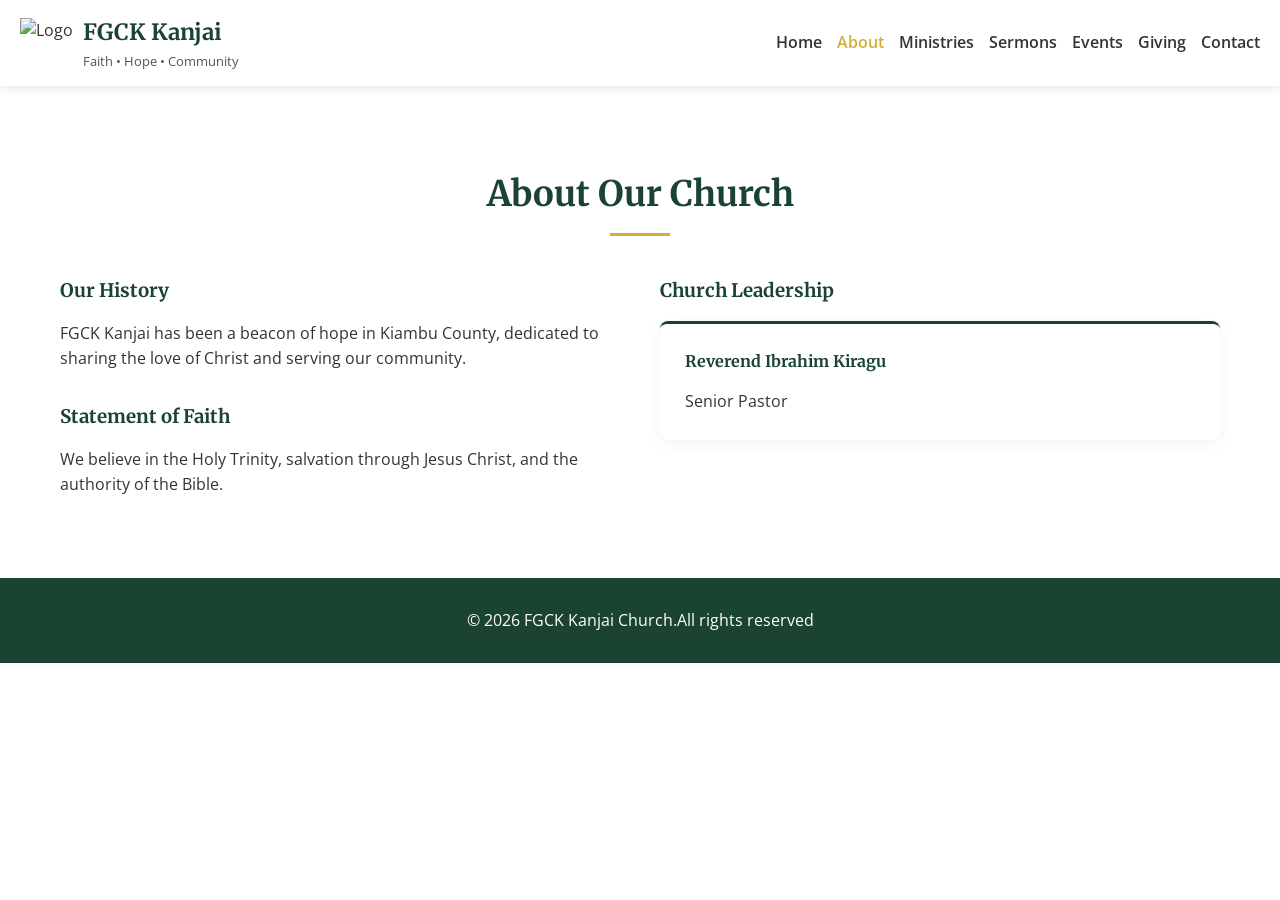
==== about.html @ 078d3435 "Add files via upload Initial upload of FGCK Kanjai Church website" ====
<!DOCTYPE html>
<html lang="en">
<head>
    <meta charset="UTF-8">
    <meta name="viewport" content="width=device-width, initial-scale=1.0">
    <title>About Us | FGCK Kanjai</title>
    <link rel="icon" type="image/png" href="image/logo.png">
    <link href="https://fonts.googleapis.com/css2?family=Merriweather:wght@400;700&family=Open+Sans:wght@400;600&display=swap" rel="stylesheet">
    <link rel="stylesheet" href="style.css">
</head>
<body>
    <header class="site-header">
        <div class="logo">
            <img src="/IMAGES/FGCK.png" alt="Logo" class="logo-img">
            <div><h1>FGCK Kanjai</h1><p>Faith • Hope • Community</p></div>
        </div>
        <button class="mobile-menu-btn">☰</button>
        <nav class="main-nav">
            <ul>
                <li><a href="index.html">Home</a></li>
                <li><a href="about.html" class="active">About</a></li>
                <li><a href="ministries.html">Ministries</a></li>
                <li><a href="sermons.html">Sermons</a></li>
                <li><a href="events.html">Events</a></li>
                <li><a href="giving.html">Giving</a></li>
                <li><a href="contact.html">Contact</a></li>
            </ul>
        </nav>
    </header>
    <section class="section">
        <div class="container">
            <h2 class="section-title">About Our Church</h2>
            <div class="grid-2-col">
                <div>
                    <h3>Our History</h3>
                    <p>FGCK Kanjai has been a beacon of hope in Kiambu County, dedicated to sharing the love of Christ and serving our community.</p>
                    <h3 style="margin-top: 30px;">Statement of Faith</h3>
                    <p>We believe in the Holy Trinity, salvation through Jesus Christ, and the authority of the Bible.</p>
                </div>
                <div>
                    <h3>Church Leadership</h3>
                    <div class="card">
                        <h4>Reverend Ibrahim Kiragu</h4>
                        <p>Senior Pastor</p>
                    </div>
                </div>
            </div>
        </div>
    </section>
    <footer class="site-footer"><div class="container"><p>&copy; 2026 FGCK Kanjai Church.All rights reserved</p></div></footer>
    <script src="script.js"></script>
</body>
</html>
---- style.css ----
:root {
    --primary-green: #1b4332; --primary-hover: #081c15; --accent-gold: #d4af37;
    --text-dark: #333; --text-light: #555; --bg-light: #f9f9f9; --white: #fff;
    --font-heading: 'Merriweather', serif; --font-body: 'Open Sans', sans-serif;
}
* { margin: 0; padding: 0; box-sizing: border-box; }
body { font-family: var(--font-body); color: var(--text-dark); line-height: 1.6; }
.container { max-width: 1200px; margin: 0 auto; padding: 0 20px; }
h1, h2, h3, h4 { font-family: var(--font-heading); color: var(--primary-green); margin-bottom: 15px; }
.section-title { text-align: center; font-size: 2.2rem; margin-bottom: 40px; }
.section-title::after { content: ''; display: block; width: 60px; height: 3px; background-color: var(--accent-gold); margin: 10px auto 0; }
.btn { display: inline-block; padding: 12px 24px; border-radius: 4px; text-decoration: none; font-weight: 600; cursor: pointer; border: none; transition: 0.3s; text-align: center;}
.btn-primary { background: var(--primary-green); color: var(--white); }
.btn-primary:hover { background: var(--primary-hover); }
.btn-secondary { background: transparent; color: var(--primary-green); border: 2px solid var(--primary-green); }
.btn-secondary:hover { background: var(--primary-green); color: var(--white); }
.site-header { background: var(--white); box-shadow: 0 2px 10px rgba(0,0,0,0.1); position: sticky; top: 0; z-index: 1000; display: flex; justify-content: space-between; align-items: center; padding: 15px 20px; }
.logo { display: flex; align-items: center; gap: 10px; }
.logo-img { height: 50px; width: auto; }
.logo h1 { font-size: 1.4rem; margin: 0; }
.logo p { font-size: 0.8rem; color: var(--text-light); margin: 0; }
.main-nav ul { list-style: none; display: flex; gap: 15px; }
.main-nav a { text-decoration: none; color: var(--text-dark); font-weight: 600; transition: 0.3s; }
.main-nav a:hover, .main-nav a.active { color: var(--accent-gold); }
.mobile-menu-btn { display: none; background: none; border: none; font-size: 1.5rem; cursor: pointer; }

/* HOMEPAGE WORSHIP PHOTO */
.hero { 
    /* Added image/ to the path */
    background: linear-gradient(rgba(27, 67, 50, 0.75), rgba(27, 67, 50, 0.75)), url('image/worship.jpg') center/cover; 
    color: var(--white); text-align: center; padding: 150px 20px; 
}
.hero h1 { color: var(--white); font-size: 3rem; margin-bottom: 20px; }
.hero-buttons { display: flex; justify-content: center; gap: 15px; margin-top: 20px; }
.section { padding: 80px 0; }
.bg-light { background-color: var(--bg-light); }
.grid-2-col { display: grid; grid-template-columns: 1fr 1fr; gap: 40px; }
.grid-3-col { display: grid; grid-template-columns: repeat(auto-fit, minmax(250px, 1fr)); gap: 30px; }
.card { background: var(--white); padding: 25px; border-radius: 8px; box-shadow: 0 4px 15px rgba(0,0,0,0.05); border-top: 3px solid var(--primary-green); margin-bottom: 20px; }
.reverend-img { width: 100%; max-width: 350px; border-radius: 12px; box-shadow: 0 10px 20px rgba(0,0,0,0.15); display: block; margin: 0 auto; }
.welcome-text p { font-size: 1.1rem; line-height: 1.8; margin-bottom: 15px; color: var(--text-light); }
.reverend-signature { font-family: var(--font-heading); font-size: 1.2rem; color: var(--primary-green); font-weight: bold; margin-top: 20px; }
.placeholder-box { background: #fff3cd; border-left: 4px solid var(--accent-gold); padding: 20px; border-radius: 4px; margin-top: 15px; }

/* SERMONS */
.featured-sermon { display: grid; grid-template-columns: 1fr 1fr; gap: 30px; background: var(--white); padding: 20px; border-radius: 12px; box-shadow: 0 10px 30px rgba(0,0,0,0.08); }
.video-container { position: relative; padding-bottom: 56.25%; height: 0; border-radius: 8px; overflow: hidden; }
.video-container iframe { position: absolute; top: 0; left: 0; width: 100%; height: 100%; border: none; }
.sermon-grid { display: grid; grid-template-columns: repeat(auto-fill, minmax(300px, 1fr)); gap: 25px; }
.sermon-card { background: var(--white); border-radius: 10px; overflow: hidden; box-shadow: 0 4px 15px rgba(0,0,0,0.05); border: 1px solid #eee; }
.sermon-image-placeholder { background: var(--primary-green); color: white; height: 120px; display: flex; justify-content: center; align-items: center; font-size: 1.2rem; font-weight: bold; }
.sermon-content { padding: 20px; }
.sermon-search input { width: 100%; padding: 12px; border: 1px solid #ccc; border-radius: 4px; margin-bottom: 20px; }

/* CONTACT */
.form-group { margin-bottom: 15px; }
.form-group label { display: block; margin-bottom: 5px; font-weight: 600; }
.form-group input, .form-group textarea { width: 100%; padding: 12px; border: 1px solid #ccc; border-radius: 4px; font-family: var(--font-body); }
.map-placeholder { background: #e9ecef; height: 200px; display: flex; flex-direction: column; justify-content: center; align-items: center; border-radius: 8px; text-align: center; color: var(--text-light); }
.site-footer { background: var(--primary-green); color: var(--white); text-align: center; padding: 30px 20px; }

@media (max-width: 768px) {
    .mobile-menu-btn { display: block; }
    .main-nav { display: none; width: 100%; position: absolute; top: 100%; left: 0; background: var(--white); padding: 20px; box-shadow: 0 5px 10px rgba(0,0,0,0.1); }
    .main-nav.active { display: block; }
    .main-nav ul { flex-direction: column; gap: 15px; }
    .grid-2-col, .featured-sermon { grid-template-columns: 1fr; }
    .hero h1 { font-size: 2rem; }
    .hero-buttons { flex-direction: column; }
}
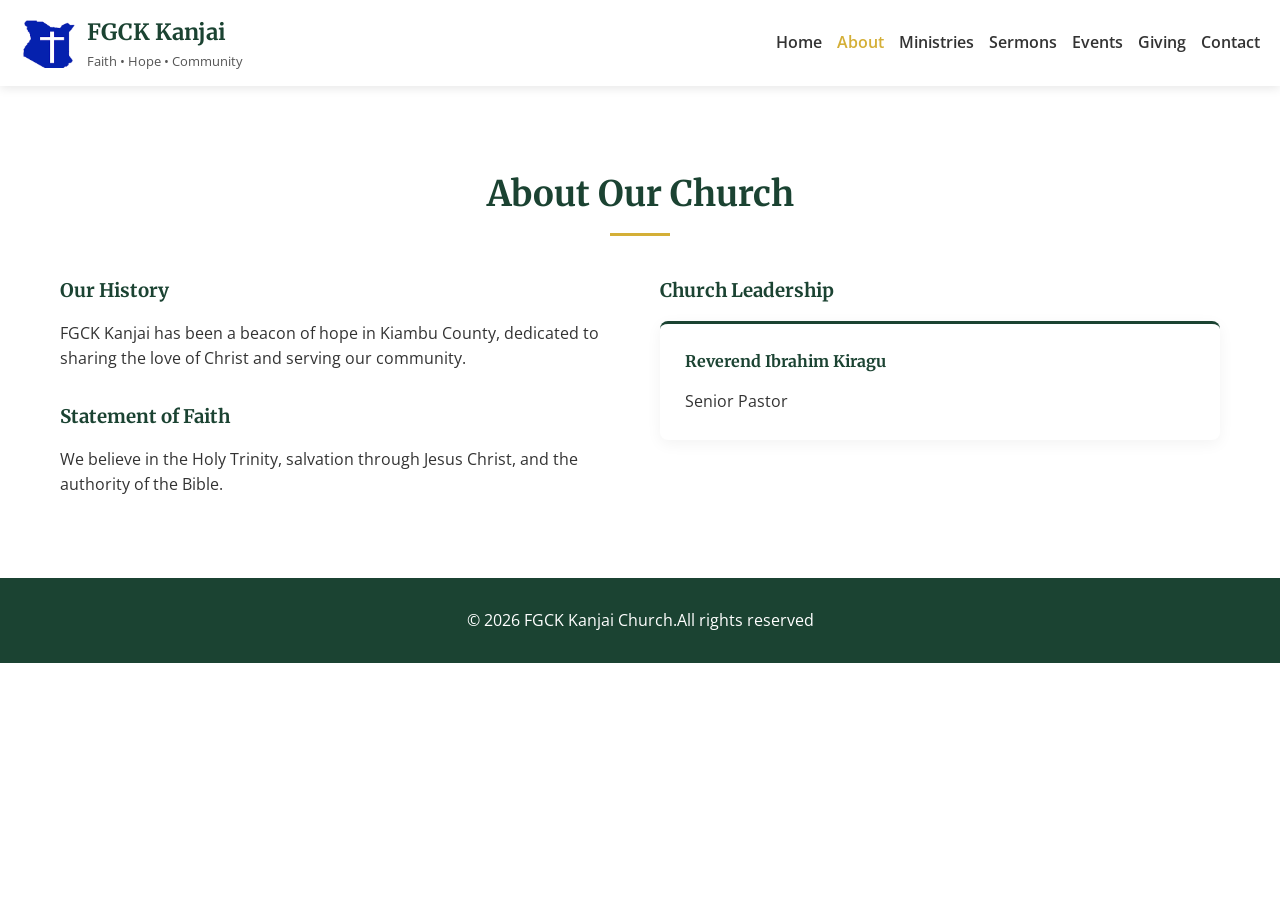
==== commit 90458401: "Fix logo path and improve HTML structure Updated logo image source and fixed HTML formatting." ====
--- a/about.html
+++ b/about.html
@@ -4,14 +4,14 @@
     <meta charset="UTF-8">
     <meta name="viewport" content="width=device-width, initial-scale=1.0">
     <title>About Us | FGCK Kanjai</title>
-    <link rel="icon" type="image/png" href="image/logo.png">
+    <link rel="icon" type="image/png" href="FGCK.png">
     <link href="https://fonts.googleapis.com/css2?family=Merriweather:wght@400;700&family=Open+Sans:wght@400;600&display=swap" rel="stylesheet">
     <link rel="stylesheet" href="style.css">
 </head>
 <body>
     <header class="site-header">
         <div class="logo">
-            <img src="/IMAGES/FGCK.png" alt="Logo" class="logo-img">
+            <img src="FGCK.png" alt="Logo" class="logo-img">
             <div><h1>FGCK Kanjai</h1><p>Faith • Hope • Community</p></div>
         </div>
         <button class="mobile-menu-btn">☰</button>
@@ -50,4 +50,4 @@
     <footer class="site-footer"><div class="container"><p>&copy; 2026 FGCK Kanjai Church.All rights reserved</p></div></footer>
     <script src="script.js"></script>
 </body>
-</html>+</html>
